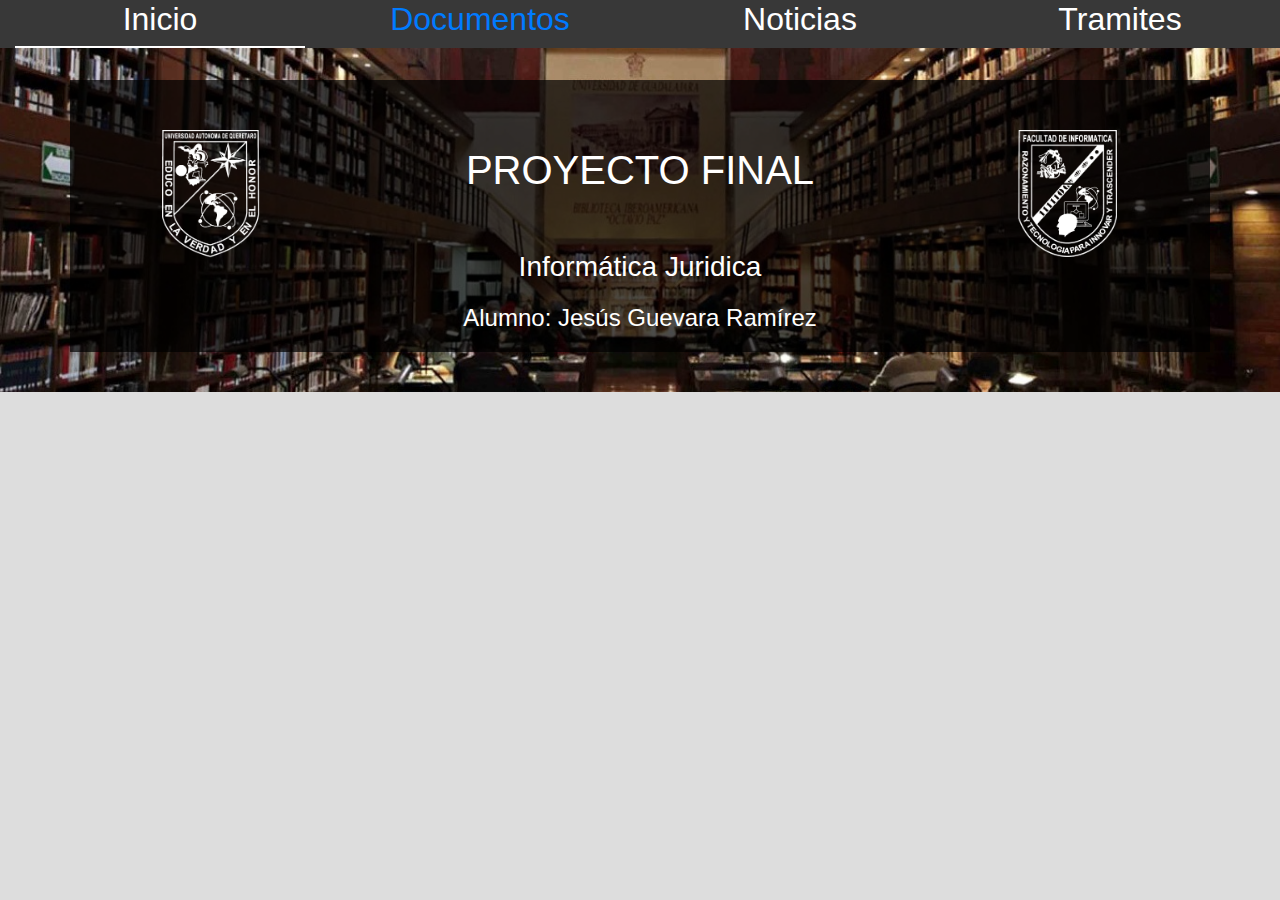
==== src/index.html @ 8d79891b "17/11/2021-Inicializacion" ====
<!DOCTYPE html>
<html lang="en">
<head>
    <meta charset="UTF-8">
    <meta http-equiv="X-UA-Compatible" content="IE=edge">
    <meta name="viewport" content="width=device-width, initial-scale=1.0">
    <title>Inicio</title>
        <!--Bootstrap-->
        <link rel="stylesheet" href="https://maxcdn.bootstrapcdn.com/bootstrap/4.0.0/css/bootstrap.min.css"
            integrity="sha384-Gn5384xqQ1aoWXA+058RXPxPg6fy4IWvTNh0E263XmFcJlSAwiGgFAW/dAiS6JXm" crossorigin="anonymous">
        <script src="https://code.jquery.com/jquery-3.2.1.slim.min.js"
            integrity="sha384-KJ3o2DKtIkvYIK3UENzmM7KCkRr/rE9/Qpg6aAZGJwFDMVNA/GpGFF93hXpG5KkN"
            crossorigin="anonymous"></script>
        <script src="https://cdnjs.cloudflare.com/ajax/libs/popper.js/1.12.9/umd/popper.min.js"
            integrity="sha384-ApNbgh9B+Y1QKtv3Rn7W3mgPxhU9K/ScQsAP7hUibX39j7fakFPskvXusvfa0b4Q"
            crossorigin="anonymous"></script>
        
        <script src="https://maxcdn.bootstrapcdn.com/bootstrap/4.0.0/js/bootstrap.min.js"
            integrity="sha384-JZR6Spejh4U02d8jOt6vLEHfe/JQGiRRSQQxSfFWpi1MquVdAyjUar5+76PVCmYl"
            crossorigin="anonymous"></script>
        <!--CSS-->
        <link rel="stylesheet" href="./public/css/main.css">
</head>
<body>
    <!--Navegacion-->
    <div class="container-fluid">
        <div class="row" id="nave">
            <div class="col-3" >
                <div class="itemnaveactive">
                    <h2>Inicio</h2>
                </div>                
            </div>
            <div class="col-3">
               <a href="docs.html"><h2>Documentos</h2></a> 
            </div>
            <div class="col-3">
                <h2>Noticias</h2>
            </div>
            <div class="col-3">
                <h2>Tramites</h2>
            </div>
        </div>
    </div>    
    <p><br></p>
        <!--Fin Navegacion-->
    <!--Datos-->
        <div id="imginicio">
            <div class="container">
                <div class="row">
                    <p><br></p>
                </div>
                <div class="row datos">
                    <div class="col-3">
                        <img src="public/img/logos-fif-uaq2.png" alt="logoUAQ" class="imgdatos">
                     </div>
                     <div class="col-6 txtdatos">
                        <p><h1>PROYECTO FINAL</h1></p> 
                        
                        <p><br><h3>Informática Juridica</h3></p>
                        <p style="font-size: x-large;"> Alumno: Jesús Guevara Ramírez</p>
                     </div>
                     <div class="col-3"> 
                         <img src="public/img/logos-fif-uaq.png" alt="logoFIF" class="imgdatos">
                     </div>
                </div>  
                <div class="row">
                    <p><br></p>
                </div>  
            </div>
            
        </div>
    <!--Fin datos-->
  
</body>
</html>
---- src/public/css/main.css ----
#nave{
    background-color: rgb(56, 56, 56);
    color: white;
    position: fixed;
    width: 100%;
    text-align: center;
    margin-bottom: 2px;
}
.itemnaveactive{
    border-bottom-style: solid;
    border-bottom-color: rgb(255, 255, 255);
    border-bottom-width: 2px; 
}
#imginicio{
    background-image: url('../img/imginicio.jpg');
    background-repeat:no-repeat;
    background-size:cover;
    background-position:center center;
}
.datos{
    color: white;
    background-color: rgba(0, 0, 0, 0.7);
   
}
.imgdatos{
    width: 100px;
    margin-top: 50px;
    margin-left: 30%;
}
.txtdatos{
    margin-top: 50px;
    text-align: center;
}
body{
    background-color: rgb(221, 221, 221);
}
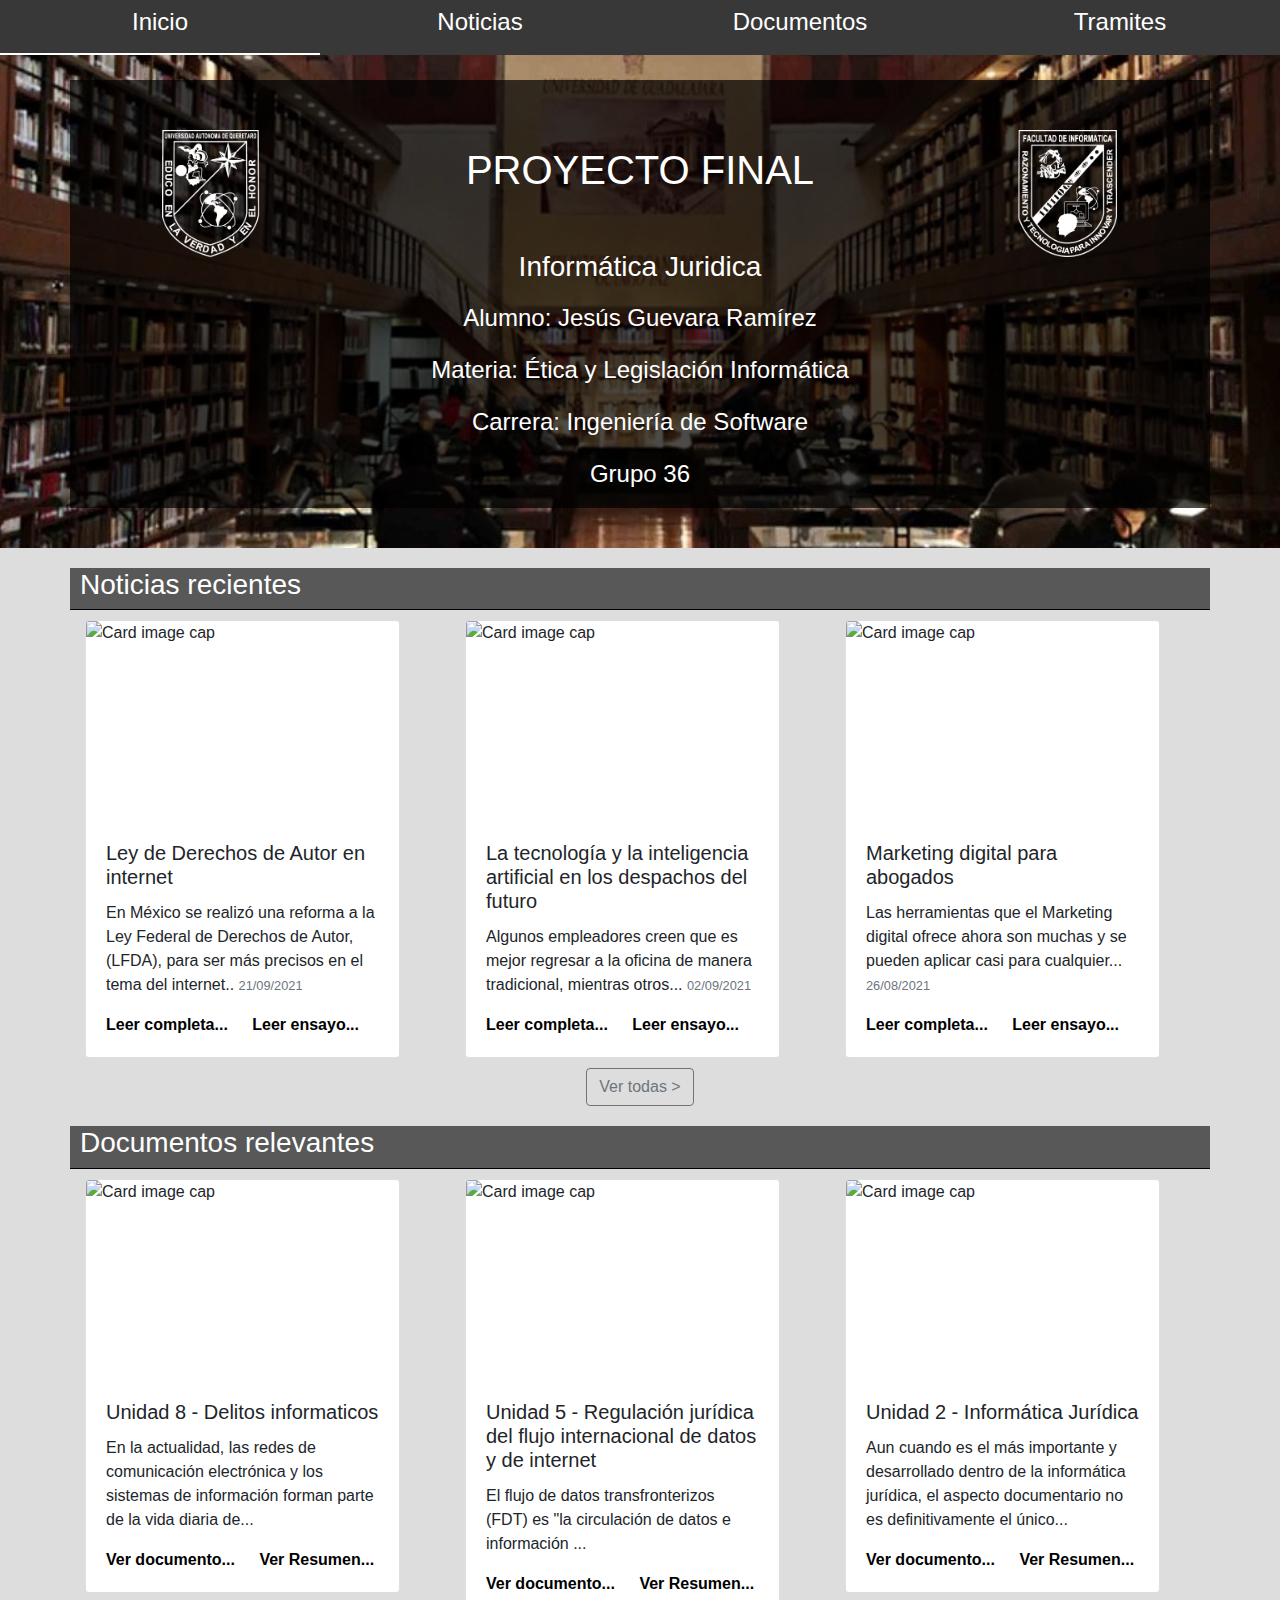
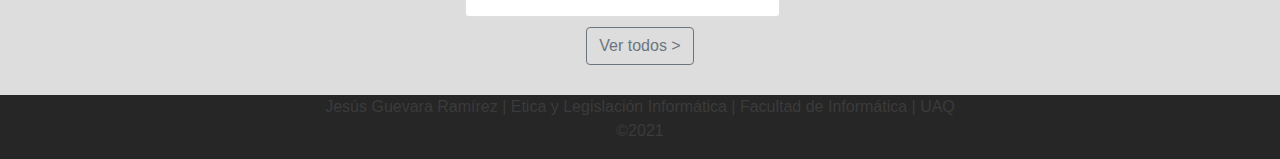
==== commit 942b8573: "Final" ====
--- a/src/index.html
+++ b/src/index.html
@@ -21,55 +21,194 @@
         <!--CSS-->
         <link rel="stylesheet" href="./public/css/main.css">
 </head>
-<body>
+<body > 
     <!--Navegacion-->
     <div class="container-fluid">
-        <div class="row" id="nave">
-            <div class="col-3" >
-                <div class="itemnaveactive">
-                    <h2>Inicio</h2>
-                </div>                
-            </div>
-            <div class="col-3">
-               <a href="docs.html"><h2>Documentos</h2></a> 
-            </div>
-            <div class="col-3">
-                <h2>Noticias</h2>
-            </div>
-            <div class="col-3">
-                <h2>Tramites</h2>
-            </div>
-        </div>
-    </div>    
-    <p><br></p>
-        <!--Fin Navegacion-->
-    <!--Datos-->
-        <div id="imginicio">
-            <div class="container">
-                <div class="row">
-                    <p><br></p>
-                </div>
-                <div class="row datos">
-                    <div class="col-3">
-                        <img src="public/img/logos-fif-uaq2.png" alt="logoUAQ" class="imgdatos">
-                     </div>
-                     <div class="col-6 txtdatos">
-                        <p><h1>PROYECTO FINAL</h1></p> 
-                        
-                        <p><br><h3>Informática Juridica</h3></p>
-                        <p style="font-size: x-large;"> Alumno: Jesús Guevara Ramírez</p>
-                     </div>
-                     <div class="col-3"> 
-                         <img src="public/img/logos-fif-uaq.png" alt="logoFIF" class="imgdatos">
-                     </div>
-                </div>  
-                <div class="row">
-                    <p><br></p>
-                </div>  
-            </div>
-            
-        </div>
-    <!--Fin datos-->
-  
+        <div class="row">
+            <ul class="nav nav-fill fixed-top nav-justified" id="nave">
+                <li class="nav-item itemnaveactive ">
+                  <h4 class="nav-link active ">Inicio</h4>
+                </li>
+                <li class="nav-item">
+                  <a class="nav-link" href="paginas/news.html"><h4>Noticias</h4></a>
+                </li>
+                <li class="nav-item">
+                  <a class="nav-link" href="paginas/docs.html"><h4>Documentos</h4></a>
+                </li>
+                <li class="nav-item">
+                  <a class="nav-link" href="paginas/tramites.html"><h4>Tramites</h4></a>
+                </li>
+              </ul>
+
+        </div>
+    </div> 
+    <!--Fin Navegacion-->
+<div class="contenido" >
+        
+            <!--Datos-->
+            <div id="imginicio">
+                <p><br></p>
+                <div class="container">
+                    <div class="row">
+                        <p><br></p>
+                    </div>
+                    <div class="row datos">
+                        <div class="col-3">
+                            <img src="public/img/logos-fif-uaq2.png" alt="logoUAQ" class="imgdatos">
+                         </div>
+                         <div class="col-6 txtdatos">
+                            <p><h1>PROYECTO FINAL</h1></p> 
+                            
+                            <p><br><h3>Informática Juridica</h3></p>
+                            <p style="font-size: x-large;"> Alumno: Jesús Guevara Ramírez</p>
+                            <p style="font-size: x-large;"> Materia: Ética y Legislación Informática</p>
+                            <p style="font-size: x-large;"> Carrera: Ingeniería de Software</p>
+                            <p style="font-size: x-large;"> Grupo 36</p>
+                         </div>
+                         <div class="col-3"> 
+                             <img src="public/img/logos-fif-uaq.png" alt="logoFIF" class="imgdatos">
+                         </div>
+                    </div>  
+                    <div class="row">
+                        <p><br></p>
+                    </div>  
+                </div>
+                
+            </div>
+        <!--Fin datos-->
+    <div class="container">
+        <!--Noticias-->
+        <div class="row">
+            <div class="secciones">
+                <h3>Noticias recientes</h3>
+            </div>
+        </div>
+        <div class="row">
+            <div class="col-xs-12 col-md-4 ">
+                <div class="card col-card">
+                    <img class="card-img-top" src="public/img/noticia1.png" alt="Card image cap">
+                    <div class="card-body">
+                        <h5 class="card-title">Ley de Derechos de Autor en internet</h5>
+                        <p class="card-text">En México se realizó una reforma a la Ley Federal de Derechos de Autor, 
+                            (LFDA), para ser más precisos en el tema del internet..
+                            <small class="text-muted">21/09/2021</small>
+                        </p>
+                        <a href="https://contactaabogado.com/noticias-juridicas/derecho-informatico/ley-de-derechos-de-autor-en-internet-6f5d/" class="card-link carda" target="new">Leer completa...</a>
+                        <a href="public/documents/Actividad8-Resumen.pdf" class="card-link carda" target="new">Leer ensayo...</a>
+                    </div>
+                   
+                </div>
+            </div>
+            <div class="col-xs-12 col-md-4 ">
+                <div class="card col-card">
+                    <img class="card-img-top" src="public/img/noticia2.png" alt="Card image cap">
+                    <div class="card-body">
+                        <h5 class="card-title">La tecnología y la inteligencia artificial en los despachos del futuro</h5>
+                        <p class="card-text"> Algunos empleadores creen que es mejor regresar a la oficina de manera tradicional, 
+                            mientras otros...
+                            <small class="text-muted">02/09/2021</small>
+                        </p>
+                        <a href="https://contactaabogado.com/noticias-juridicas/derecho-en-telecomunicaciones/la-tecnologi-a-y-la-inteligencia-artificial-en-los-despachos-del-futuro-e167/" class="card-link carda" target="new">Leer completa...</a>
+                        <a href="public/documents/Noticia9.pdf" class="card-link carda" target="new">Leer ensayo...</a>
+                    </div>
+                   
+                </div>
+            </div>
+            <div class="col-xs-12 col-md-4 ">
+                <div class="card col-card">
+                    <img class="card-img-top" src="public/img/noticia3.png" alt="Card image cap">
+                    <div class="card-body">
+                        <h5 class="card-title">Marketing digital para abogados</h5>
+                        <p class="card-text">Las herramientas que el Marketing digital ofrece ahora son muchas y se pueden aplicar 
+                            casi para cualquier...
+                            <small class="text-muted">26/08/2021</small>
+                        </p>
+                        <a href="https://contactaabogado.com/noticias-juridicas/derecho-civil/marketing-digital-para-abogados-c456/" class="card-link carda" target="new">Leer completa...</a>
+                        <a href="public/documents/noticia6.pdf" class="card-link carda" target="new">Leer ensayo...</a>
+                    </div>
+                   
+                </div>
+            </div>
+        </div>
+        <div class="row">
+            <div class="col-12 completo">
+                <a href="paginas/news.html"> <button type="button" class="btn btn-outline-secondary">Ver todas ></button> </a>
+                
+            </div>
+        </div>
+        <!--Fin noticias-->
+        <!--Docs-->
+        <div class="row">
+            <div class="secciones">
+                <h3>
+                    Documentos relevantes
+                </h3>
+            </div>
+        </div>
+        <div class="row">
+            <div class="col-xs-12 col-md-4 ">
+                <div class="card col-card">
+                    <img class="card-img-top" src="public/img/unidad8.png" alt="Card image cap">
+                    <div class="card-body">
+                        <h5 class="card-title">Unidad 8 - Delitos informaticos</h5>
+                        <p class="card-text">En la actualidad, las redes
+                            de comunicación electrónica y los sistemas de información forman parte de
+                            la vida diaria de...
+                        </p>
+                        <a href="public/documents/Unidad8-DelitosInformaticos.pdf" class="card-link carda" target="new">Ver documento...</a>
+                        <a href="public/documents/Actividad11-Resumen.pdf" class="card-link carda" target="new">Ver Resumen...</a>
+                    </div>
+                   
+                </div>
+            </div>
+            <div class="col-xs-12 col-md-4 ">
+                <div class="card col-card">
+                    <img class="card-img-top" src="public/img/unidad5.png" alt="Card image cap">
+                    <div class="card-body">
+                        <h5 class="card-title">Unidad 5 - Regulación jurídica del flujo internacional
+                            de datos y de internet</h5>
+                        <p class="card-text">El flujo de datos
+                            transfronterizos (FDT) es
+                            "la circulación de datos e
+                            información ...
+                        </p>
+                        <a href="public/documents/Unidad5.pdf" class="card-link carda" target="new">Ver documento...</a>
+                        <a href="public/documents/Actividad7-Resumen.pdf" class="card-link carda" target="new">Ver Resumen...</a>
+                    </div>
+                   
+                </div>
+            </div>
+            <div class="col-xs-12 col-md-4 ">
+                <div class="card col-card">
+                    <img class="card-img-top" src="public/img/unidad2.png" alt="Card image cap">
+                    <div class="card-body">
+                        <h5 class="card-title">Unidad 2 - Informática Jurídica</h5>
+                        <p class="card-text">Aun cuando es el más importante y desarrollado dentro
+                            de la informática jurídica, el aspecto documentario
+                            no es definitivamente el único...
+                        </p>
+                        <a href="public/documents/Unidad2-InformaticaJuridica.pdf" class="card-link carda" target="new">Ver documento...</a>
+                        <a href="public/documents/Actividad4_JesusGuevaraRamirez.pdf" class="card-link carda" target="new">Ver Resumen...</a>
+                    </div>
+                </div>
+            </div>
+        </div>
+        <div class="row completo">
+            <div class="col-12 ">
+                <a href="paginas/docs.html"> <button type="button" class="btn btn-outline-secondary">Ver todos ></button> </a>
+                
+            </div>
+        </div>
+        <!--Fin docs-->
+    </div>  
+    
+</div>
+<div class="pie">
+    <footer>
+        <p>Jesús Guevara Ramírez | Etica y Legislación Informática | Facultad de Informática | UAQ 
+            <br> ©2021
+        </p>
+    </footer>
+</div>
 </body>
 </html>--- a/src/public/css/main.css
+++ b/src/public/css/main.css
@@ -1,16 +1,20 @@
 #nave{
-    background-color: rgb(56, 56, 56);
+    background:  rgb(56, 56, 56);
     color: white;
-    position: fixed;
     width: 100%;
-    text-align: center;
-    margin-bottom: 2px;
 }
+
 .itemnaveactive{
     border-bottom-style: solid;
     border-bottom-color: rgb(255, 255, 255);
     border-bottom-width: 2px; 
+    color:rgb(255, 255, 255);
 }
+.itemnave{
+    background-color: rgb(56, 56, 56);
+    width: 100%;
+}
+
 #imginicio{
     background-image: url('../img/imginicio.jpg');
     background-repeat:no-repeat;
@@ -26,11 +30,73 @@
     width: 100px;
     margin-top: 50px;
     margin-left: 30%;
+    
 }
 .txtdatos{
     margin-top: 50px;
-    text-align: center;
+     text-align: center;
 }
 body{
     background-color: rgb(221, 221, 221);
+}
+a:hover {
+    outline: none;
+    text-decoration: none;
+    color: rgb(158, 158, 158);
+}
+a:active{
+    outline: none;
+    text-decoration: none;
+    color: rgb(158, 158, 158);
+}
+a{
+    outline: none;
+    text-decoration: none;
+    color: rgb(255, 255, 255);
+}
+a:link{
+    outline: none;
+}
+.secciones{
+    margin-top: 20px;
+    background-color: rgb(88, 88, 88);
+    width: 100%;
+    color: white;
+    border-bottom:solid 1px rgb(0, 0, 0);
+    padding-left: 10px;
+}
+.col-card{
+    width: 90%;
+    margin-top: 10px;
+}
+.carda{
+    color:rgb(0, 0, 0);
+    font-weight: bold;
+}
+.card-img-top{
+    height: 200px;
+}
+.completo{
+    margin-top: 10px;
+    text-align: center;
+}
+.pie{
+    width: 100%;
+    background-color: #262626;
+    color: rgb(59, 59, 59);
+    text-align: center;
+    margin-top: 30px;
+    float: left;
+}
+.cardnin{
+    width: 100%;
+    margin-top: 20px;
+}
+.fstcard{
+    width: 100%;
+    margin-top: 70px;
+}
+.contenidoo{
+margin-top: 50px;
+height: 100%;
 }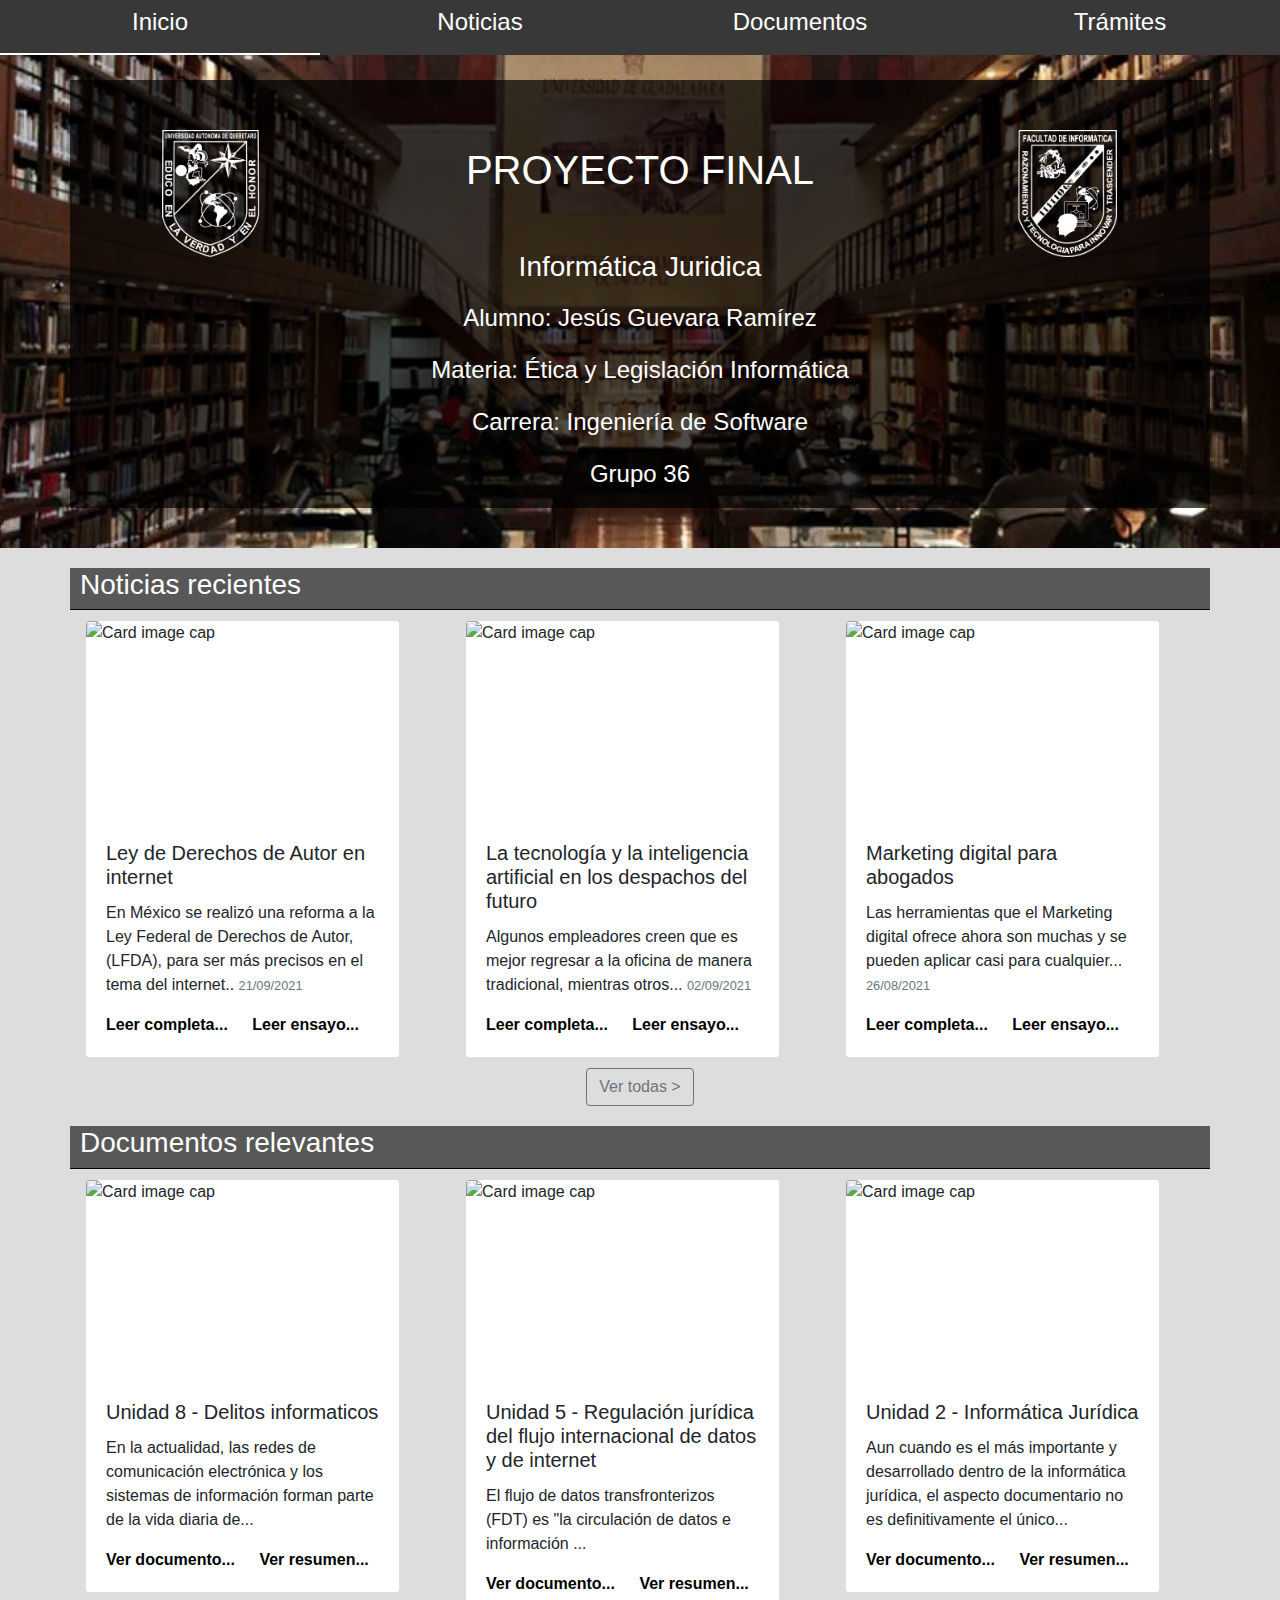
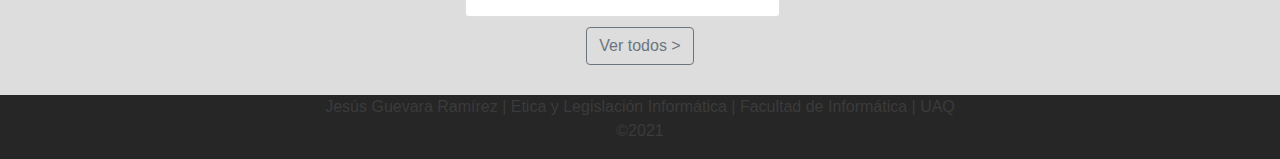
==== commit 698d6a7c: "Final-Ahora-Si" ====
--- a/src/index.html
+++ b/src/index.html
@@ -36,7 +36,7 @@
                   <a class="nav-link" href="paginas/docs.html"><h4>Documentos</h4></a>
                 </li>
                 <li class="nav-item">
-                  <a class="nav-link" href="paginas/tramites.html"><h4>Tramites</h4></a>
+                  <a class="nav-link" href="paginas/tramites.html"><h4>Trámites</h4></a>
                 </li>
               </ul>
 
@@ -156,7 +156,7 @@
                             la vida diaria de...
                         </p>
                         <a href="public/documents/Unidad8-DelitosInformaticos.pdf" class="card-link carda" target="new">Ver documento...</a>
-                        <a href="public/documents/Actividad11-Resumen.pdf" class="card-link carda" target="new">Ver Resumen...</a>
+                        <a href="public/documents/Actividad11-Resumen.pdf" class="card-link carda" target="new">Ver resumen...</a>
                     </div>
                    
                 </div>
@@ -173,7 +173,7 @@
                             información ...
                         </p>
                         <a href="public/documents/Unidad5.pdf" class="card-link carda" target="new">Ver documento...</a>
-                        <a href="public/documents/Actividad7-Resumen.pdf" class="card-link carda" target="new">Ver Resumen...</a>
+                        <a href="public/documents/Actividad7-Resumen.pdf" class="card-link carda" target="new">Ver resumen...</a>
                     </div>
                    
                 </div>
@@ -188,7 +188,7 @@
                             no es definitivamente el único...
                         </p>
                         <a href="public/documents/Unidad2-InformaticaJuridica.pdf" class="card-link carda" target="new">Ver documento...</a>
-                        <a href="public/documents/Actividad4_JesusGuevaraRamirez.pdf" class="card-link carda" target="new">Ver Resumen...</a>
+                        <a href="public/documents/Actividad4_JesusGuevaraRamirez.pdf" class="card-link carda" target="new">Ver resumen...</a>
                     </div>
                 </div>
             </div>
